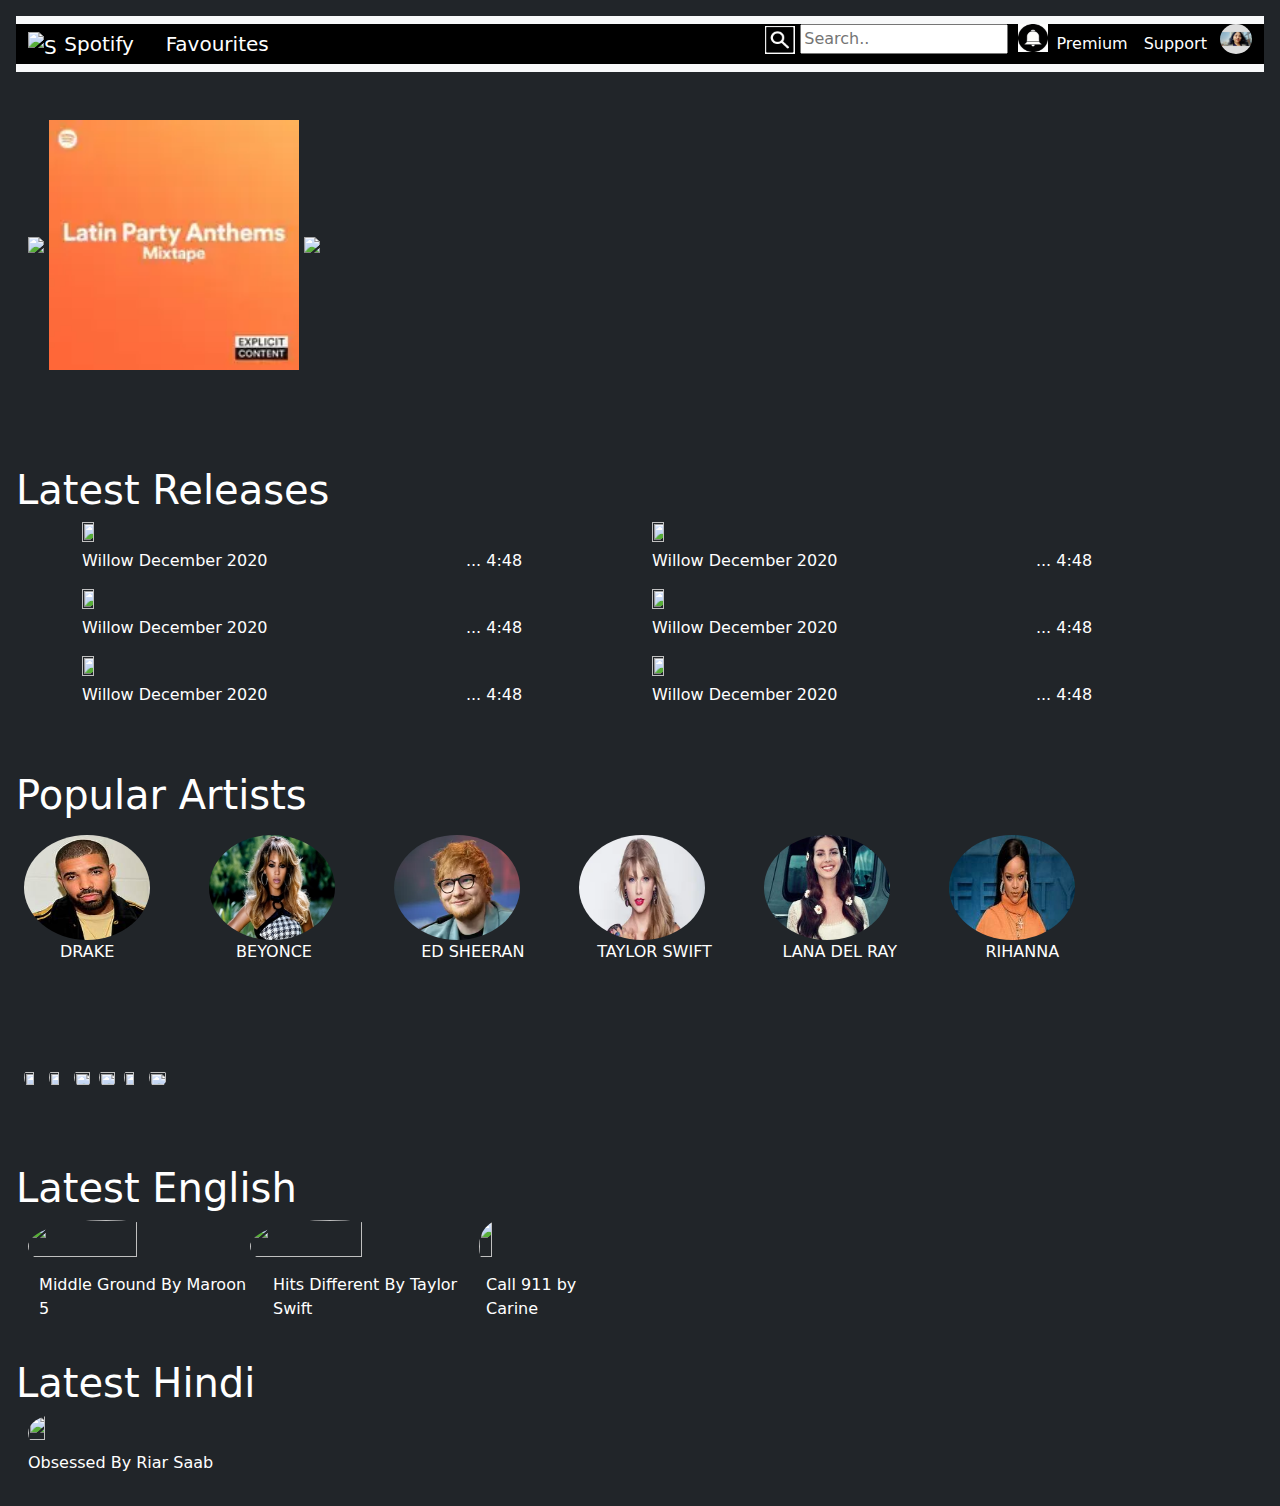
==== index.html @ f2449d85 "commit" ====
<!DOCTYPE html>
<html lang='en'>
<!-- Required meta tags -->
<meta charset='utf-8'/>
<meta http-equiv='S-UA-Compatible' content='IE-edge'/>
<meta name='viewport' content='width=device-width, initial-scale=1, shrink-to-fit=no'/>
<link rel='stylesheet' href='https://cdn.jsdelivr.net/npm/bootstrap@5.2.0-beta1/dist/css/bootstrap.min.css'/>
<link rel="stylesheet" href="style.css">
<title>Spotify by Kirtikaa</title>

</head>
<body class="p-3 mb-2 bg-dark text-white">
    <!-- create navbar which contain spotify icon premium support Download sign up and log in -->
    <nav class='navbar navbar-expand-lg navbar-light bg-light'>
        <div class='container-fluid bg-black  '>
            <a class='navbar-brand text-white' href='#'>
                <img src='https://www.freepnglogos.com/uploads/spotify-logo-png/file-spotify-logo-png-4.png' alt='Spotify' width='30' height='24' class='d-inline-block align-text-top'>
                Spotify&nbsp;&nbsp;&nbsp;&nbsp;&nbsp;Favourites 
            </a>
            <button class='navbar-toggler' type='button' data-bs-toggle='collapse' data-bs-target='#navbarNav' aria-controls='navbarNav' aria-expanded='false' aria-label='Toggle navigation'>
                <span class='navbar-toggler-icon'></span>
            </button>
            <div class='collapse navbar-collapse ' id='navbarNav'>
                <ul class='navbar-nav ms-auto'>
                    <li class='nav-item'>
                        <img src="./images/search.jpeg" width="30" height="28" style="position:relative;" alt="">
                        <input type="text" placeholder="Search.." name="search">&nbsp;&nbsp;
                    </li>
                    <img src="./images/bell.jpeg" width="30" height="28" style="position:relative;" alt="">
                    <li class='nav-item'>
                        <a class='nav-link active text-white' aria-current='page' href='#'>Premium</a>
                    </li>
                    <li class='nav-item'>
                        <a class='nav-link text-white' href='#'>Support</a>
                    </li>
                    &nbsp;
                    <img src="./images/WhatsApp Image 2022-11-20 at 4.52.06 PM.jpeg" width="32" height="30" class="rounded-circle" style="position:relative;" alt="">
                </ul>
            </div>
        </div>
    </nav>
    <br><br>
    <div class="container mx-0" >
        <img style="width: 250px;" src="https://tse1.mm.bing.net/th?id=OIP.CPfoEz643GUHJNwh3UAn-QHaHa&pid=Api&P=0&h=180 "/>
        <img style="width:250px;" src="./images/Latin-Party-Anthems-mixtape_250x.webp"/>
        <img style="width:250px;" src="https://tse2.mm.bing.net/th?id=OIP.tHaLxBy0sqSKXIUogWrr5gHaHa&pid=Api&P=0&h=180" />
      </div> <br><br><br><br>
    <h1>Latest Releases</h1>
      <div class="container">
        <div class="row">
          <div class="col" ><figure><img src="https://d24jnm9llkb1ub.cloudfront.net/icpn/00602435670843/00602435670843-cover-zoom.jpg" style= "width: 15%; height: 15% ;" alt=""><figcaption >Willow December 2020 &nbsp;&nbsp;&nbsp;&nbsp;&nbsp;&nbsp;&nbsp;&nbsp;&nbsp;&nbsp;&nbsp;&nbsp;&nbsp;&nbsp;&nbsp;&nbsp;&nbsp;&nbsp;&nbsp;&nbsp;&nbsp;&nbsp;&nbsp;&nbsp;&nbsp;&nbsp;&nbsp;&nbsp;&nbsp;&nbsp;&nbsp;&nbsp;&nbsp;&nbsp;&nbsp;&nbsp;&nbsp;&nbsp;... 4:48</figcaption></figure> </div>
          <div class="col" ><figure><img src="https://d24jnm9llkb1ub.cloudfront.net/icpn/00602435670843/00602435670843-cover-zoom.jpg" style= "width: 15%; height: 15% ;" alt=""><figcaption >Willow December 2020 &nbsp;&nbsp;&nbsp;&nbsp;&nbsp;&nbsp;&nbsp;&nbsp;&nbsp;&nbsp;&nbsp;&nbsp;&nbsp;&nbsp;&nbsp;&nbsp;&nbsp;&nbsp;&nbsp;&nbsp;&nbsp;&nbsp;&nbsp;&nbsp;&nbsp;&nbsp;&nbsp;&nbsp;&nbsp;&nbsp;&nbsp;&nbsp;&nbsp;&nbsp;&nbsp;&nbsp;&nbsp;&nbsp;... 4:48</figcaption></figure> </div>
          <div class="w-100"></div>
          <div class="col" ><figure><img src="https://d24jnm9llkb1ub.cloudfront.net/icpn/00602435670843/00602435670843-cover-zoom.jpg" style= "width: 15%; height: 15% ;" alt=""><figcaption >Willow December 2020 &nbsp;&nbsp;&nbsp;&nbsp;&nbsp;&nbsp;&nbsp;&nbsp;&nbsp;&nbsp;&nbsp;&nbsp;&nbsp;&nbsp;&nbsp;&nbsp;&nbsp;&nbsp;&nbsp;&nbsp;&nbsp;&nbsp;&nbsp;&nbsp;&nbsp;&nbsp;&nbsp;&nbsp;&nbsp;&nbsp;&nbsp;&nbsp;&nbsp;&nbsp;&nbsp;&nbsp;&nbsp;&nbsp;... 4:48</figcaption></figure> </div>
          <div class="col" ><figure><img src="https://d24jnm9llkb1ub.cloudfront.net/icpn/00602435670843/00602435670843-cover-zoom.jpg" style= "width: 15%; height: 15% ;" alt=""><figcaption >Willow December 2020 &nbsp;&nbsp;&nbsp;&nbsp;&nbsp;&nbsp;&nbsp;&nbsp;&nbsp;&nbsp;&nbsp;&nbsp;&nbsp;&nbsp;&nbsp;&nbsp;&nbsp;&nbsp;&nbsp;&nbsp;&nbsp;&nbsp;&nbsp;&nbsp;&nbsp;&nbsp;&nbsp;&nbsp;&nbsp;&nbsp;&nbsp;&nbsp;&nbsp;&nbsp;&nbsp;&nbsp;&nbsp;&nbsp;... 4:48</figcaption></figure> </div>
          <div class="w-100"></div>
          <div class="col" ><figure><img src="https://d24jnm9llkb1ub.cloudfront.net/icpn/00602435670843/00602435670843-cover-zoom.jpg" style= "width: 15%; height: 15% ;" alt=""><figcaption>Willow December 2020 &nbsp;&nbsp;&nbsp;&nbsp;&nbsp;&nbsp;&nbsp;&nbsp;&nbsp;&nbsp;&nbsp;&nbsp;&nbsp;&nbsp;&nbsp;&nbsp;&nbsp;&nbsp;&nbsp;&nbsp;&nbsp;&nbsp;&nbsp;&nbsp;&nbsp;&nbsp;&nbsp;&nbsp;&nbsp;&nbsp;&nbsp;&nbsp;&nbsp;&nbsp;&nbsp;&nbsp;&nbsp;&nbsp;... 4:48</figcaption></figure> </div>
          <div class="col" ><figure><img src="https://d24jnm9llkb1ub.cloudfront.net/icpn/00602435670843/00602435670843-cover-zoom.jpg" style= "width: 15%; height: 15% ;" alt=""><figcaption >Willow December 2020 &nbsp;&nbsp;&nbsp;&nbsp;&nbsp;&nbsp;&nbsp;&nbsp;&nbsp;&nbsp;&nbsp;&nbsp;&nbsp;&nbsp;&nbsp;&nbsp;&nbsp;&nbsp;&nbsp;&nbsp;&nbsp;&nbsp;&nbsp;&nbsp;&nbsp;&nbsp;&nbsp;&nbsp;&nbsp;&nbsp;&nbsp;&nbsp;&nbsp;&nbsp;&nbsp;&nbsp;&nbsp;&nbsp;... 4:48</figcaption></figure> </div>
        
        </div>
      </div>
      <br><br>
    <h1>Popular Artists</h1>
      <div class="container d-flex p-2 mx-0 ">
        <figure ><img src="./images/drake.jpeg" style= "width: 70%; height: 70%" class="rounded-circle" alt=""> <figcaption style="margin-left: 20%;" >DRAKE</figcaption></figure>&nbsp;
        <figure><img src="./images/Bey.jpg"style= "width: 70%; height: 70%" class="rounded-circle"alt=""><figcaption style="margin-left: 15%;">BEYONCE</figcaption></figure>&nbsp;
        <figure><img src="./images/Ed-Sheeran.webp" style= "width: 70%; height: 70%" class="rounded-circle"alt=""><figcaption style="margin-left: 15%;" >ED SHEERAN</figcaption></figure>&nbsp;
        <figure><img src="./images/TS.webp"style= "width: 70%; height: 70%" class="rounded-circle"alt=""><figcaption style="margin-left: 10%;" >TAYLOR SWIFT</figcaption></figure>&nbsp;
        <figure><img src="./images/LDR.jpg"style= "width: 70%; height: 70%" class="rounded-circle"alt=""><figcaption style="margin-left: 10%;" >LANA DEL RAY</figcaption></figure>&nbsp;
        <figure><img src="./images/rihanna.jpg" style= "width: 70%; height: 70%" class="rounded-circle"alt=""><figcaption style="margin-left: 20%;">RIHANNA</figcaption></figure>&nbsp;
     </div>
     <br><br>
     <div class="container d-flex p-2 mx-0 ">
        <figure ><img src="https://tse2.mm.bing.net/th?id=OIP.bP9tjMnV6cqe9Ru5S0F3tQHaHa&pid=Api&P=0&h=180" style= "width: 70%; height: 70%" class="rounded-circle" alt=""></figure>&nbsp;
        <figure><img src="https://tse4.mm.bing.net/th?id=OIP.42dEiSQPPtrOeto5EM0xTwHaHa&pid=Api&P=0&h=180"style= "width: 70%; height: 70%" class="rounded-circle"alt=""></figure>&nbsp;
        <figure><img src="https://tse2.mm.bing.net/th?id=OIP.zWXuwP0E6ByKqFTp5X7KAwHaLH&pid=Api&P=0&h=180" style= "width: 90%; height: 70%" class="rounded-circle"alt=""></figure>&nbsp;
        <figure><img src="https://tse1.mm.bing.net/th?id=OIP.LeWq7937bUZS8NWxz-9NTgHaKg&pid=Api&P=0&h=180"style= "width: 90%; height: 70%" class="rounded-circle"alt=""></figure>&nbsp;
        <figure><img src="https://tse1.mm.bing.net/th?id=OIP.FHpeHLOIXNjJZmA3ZzlOxAHaHa&pid=Api&P=0&h=180"style= "width: 70%; height: 70%" class="rounded-circle"alt=""></figure>&nbsp;
        <figure><img src="https://tse3.mm.bing.net/th?id=OIP.qPP-2sbWOKufXxoZJQM9xgHaLc&pid=Api&P=0&h=180" style= "width: 90%; height: 70%" class="rounded-circle"alt=""></figure>&nbsp;
     </div>
     <br><br>

     <h1>Latest English</h1>
     <div class="container d-flex justify-content-start mx-0">
        <figure ><img src="https://tse2.mm.bing.net/th?id=OIP.7BBD_U8CoXTaqwR-Em7wAgDwDw&pid=Api&P=0&h=180" style= "width: 70%; height: 70%" class="rounded-circle" alt=""> <figcaption style="margin-left: 5%;" >Middle Ground By Maroon 5</figcaption></figure>
        <figure><img src="https://tse3.mm.bing.net/th?id=OIP.Y6nZRjiCgEZw4x4pFL-thwHaHa&pid=Api&P=0&h=180"style= "width: 70%; height: 70%" class="rounded-circle"alt=""><figcaption style="margin-left: 10%;">Hits Different By Taylor Swift</figcaption></figure>
        <figure><img src="https://busic.net/_ld/220/21581729.jpg" style= "width: 30%; height: 70%" class="rounded-circle"alt=""><figcaption style="margin-left: 5%;" > Call 911 by Carine</figcaption></figure>
     </div>
     <br><br>
     <h1>Latest Hindi</h1>
     <div class="container d-flex justify-content-start mx-0">
       
        <figure ><img src="https://pagalworld.com.sc/datadbs/thumb/sft31/15232_4.jpg" style= "width: 30%; height: 70%" class="rounded-circle" alt=""> <figcaption style="margin-left: 0;" >Obsessed By Riar Saab</figcaption></figure>
     </div>
    
</body>
</html>
---- style.css ----

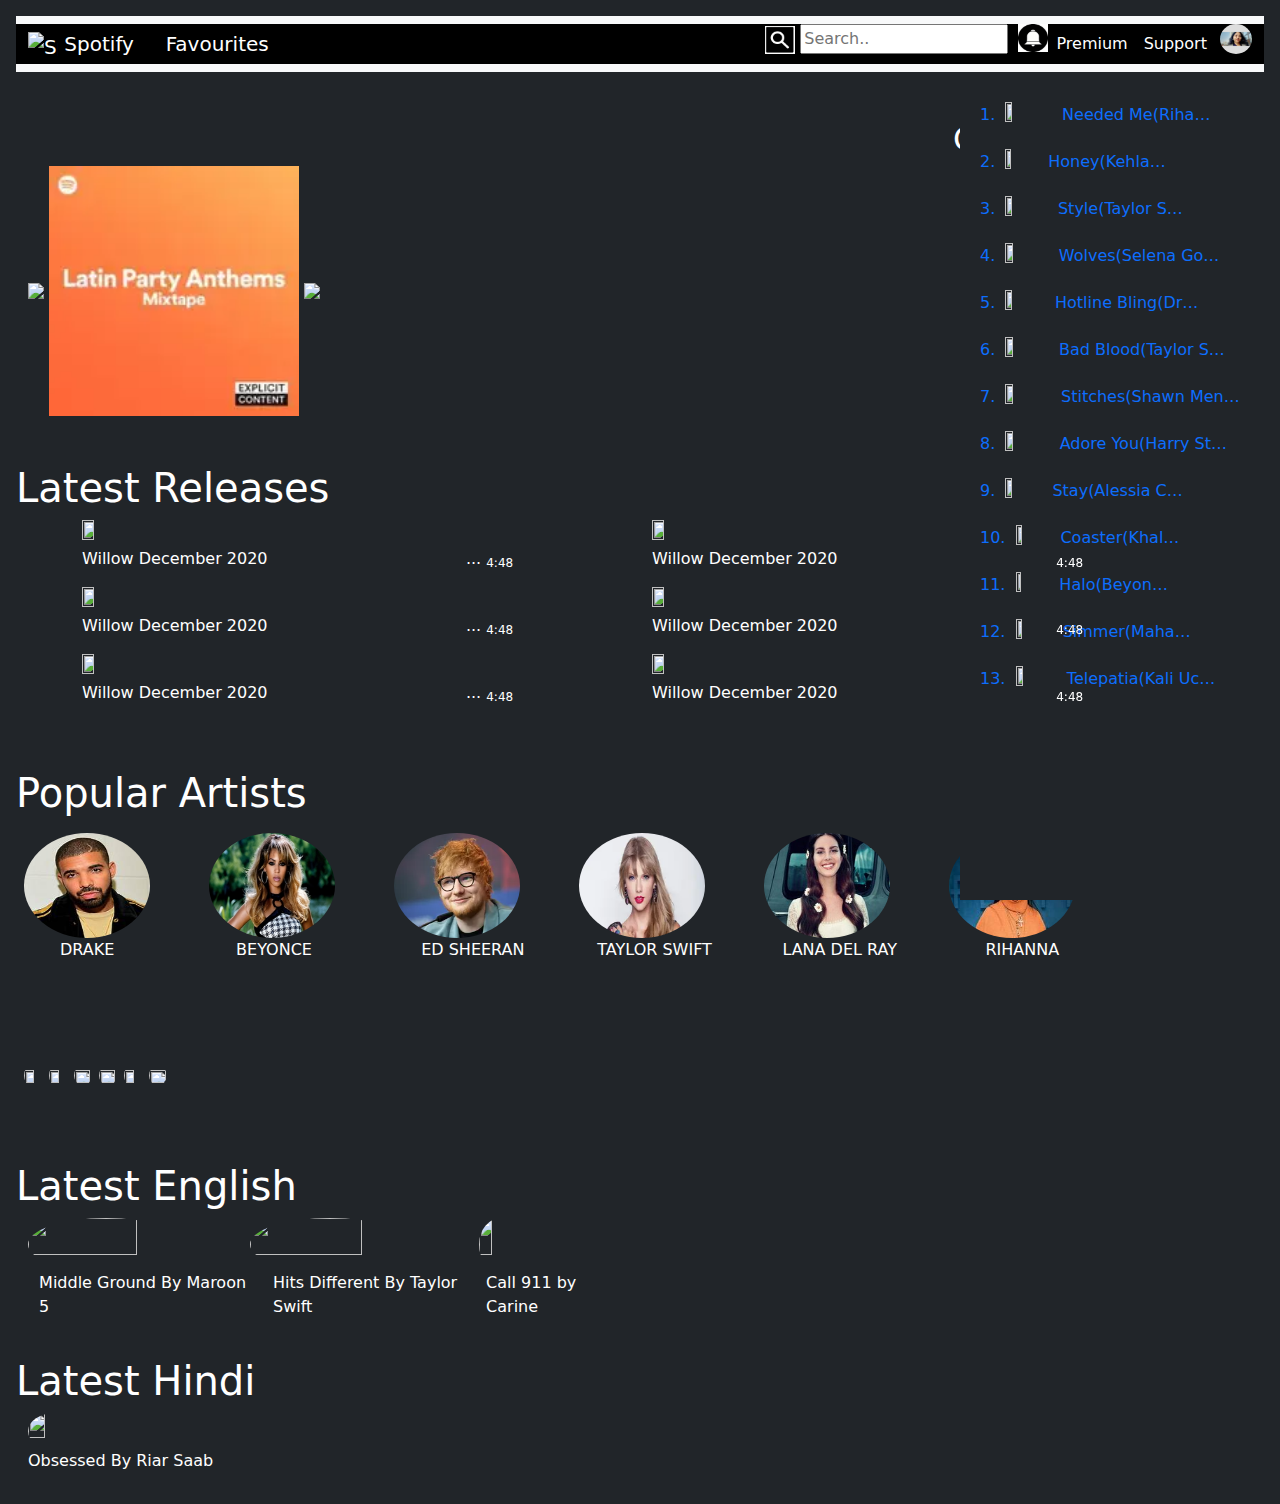
==== commit f6b578ed: "commit" ====
--- a/index.html
+++ b/index.html
@@ -10,6 +10,7 @@
 
 </head>
 <body class="p-3 mb-2 bg-dark text-white">
+  <script src="https://kit.fontawesome.com/b7ce93b3a3.js" crossorigin="anonymous"></script>
     <!-- create navbar which contain spotify icon premium support Download sign up and log in -->
     <nav class='navbar navbar-expand-lg navbar-light bg-light'>
         <div class='container-fluid bg-black  '>
@@ -40,22 +41,84 @@
         </div>
     </nav>
     <br><br>
-    <div class="container mx-0" >
-        <img style="width: 250px;" src="https://tse1.mm.bing.net/th?id=OIP.CPfoEz643GUHJNwh3UAn-QHaHa&pid=Api&P=0&h=180 "/>
+  <h2>Queue:</h2>
+  <div class="sidebar overflow-scroll">
+    <!-- Sidebar -->
+    <ul class="nav nav-pills flex-column mb-sm-auto mb-0 align-items-start" id="menu">
+      <li class="nav-item">
+          <a href="#" class="nav-link text-truncate">
+              <i class="fs-5 bi-house"></i><span class="ms-1 d-none d-sm-inline">1.&nbsp;&nbsp;<img src="https://tse4.mm.bing.net/th?id=OIP.oexB27e2-I9c-HF20PI8xAHaHa&pid=Api&P=0&h=180" style= "width: 17%; height: 17%;">&nbsp;&nbsp; Needed Me(Rihanna)&nbsp;&nbsp;<i class="fa-regular fa-heart" style="color: #ffffff;"></i></span>
+          </a>
+      </li>
+      <li>
+          <a href="#submenu1" data-bs-toggle="collapse" class="nav-link text-truncate">
+              <i class="fs-5 bi-speedometer2"></i><span class="ms-1 d-none d-sm-inline">2.&nbsp;&nbsp;<img src="https://tse4.mm.bing.net/th?id=OIP.oexB27e2-I9c-HF20PI8xAHaHa&pid=Api&P=0&h=180" style= "width: 17%; height: 17%;">&nbsp;&nbsp;Honey(Kehlani)&nbsp;&nbsp;<i class="fa-regular fa-heart" style="color: #ffffff;"></i></span> </a>
+      </li>
+      <li>
+          <a href="#" class="nav-link text-truncate">
+              <i class="fs-5 bi-table"></i><span class="ms-1 d-none d-sm-inline">3.&nbsp;&nbsp;<img src="https://tse4.mm.bing.net/th?id=OIP.oexB27e2-I9c-HF20PI8xAHaHa&pid=Api&P=0&h=180" style= "width: 17%; height: 17%;">&nbsp;&nbsp; Style(Taylor Swift)&nbsp;&nbsp;<i class="fa-regular fa-heart" style="color: #ffffff;"></i></span></a>
+      </li>
+      <li>
+          <a href="#" class="nav-link text-truncate">
+              <i class="fs-5 bi-grid"></i><span class="ms-1 d-none d-sm-inline">4.&nbsp;&nbsp;<img src="https://tse4.mm.bing.net/th?id=OIP.oexB27e2-I9c-HF20PI8xAHaHa&pid=Api&P=0&h=180" style= "width: 17%; height: 17%;">&nbsp;&nbsp;Wolves(Selena Gomez)&nbsp;&nbsp;<i class="fa-regular fa-heart" style="color: #ffffff;"></i></span></a>
+      </li>
+      <li>
+          <a href="#" class="nav-link text-truncate">
+              <i class="fs-5 bi-people"></i><span class="ms-1 d-none d-sm-inline">5.&nbsp;&nbsp;<img src="https://tse4.mm.bing.net/th?id=OIP.oexB27e2-I9c-HF20PI8xAHaHa&pid=Api&P=0&h=180" style= "width: 17%; height: 17%;">&nbsp;&nbsp;Hotline Bling(Drake)&nbsp;&nbsp;<i class="fa-regular fa-heart" style="color: #ffffff;"></i></span> </a>
+      </li>
+      <li>
+        <a href="#" class="nav-link text-truncate">
+            <i class="fs-5 bi-people"></i><span class="ms-1 d-none d-sm-inline">6.&nbsp;&nbsp;<img src="https://tse4.mm.bing.net/th?id=OIP.oexB27e2-I9c-HF20PI8xAHaHa&pid=Api&P=0&h=180" style= "width: 17%; height: 17%;">&nbsp;&nbsp;Bad Blood(Taylor Swift)&nbsp;&nbsp;<i class="fa-regular fa-heart" style="color: #ffffff;"></i></span> </a>
+    </li>
+    <li>
+      <a href="#" class="nav-link text-truncate">
+          <i class="fs-5 bi-people"></i><span class="ms-1 d-none d-sm-inline">7.&nbsp;&nbsp;<img src="https://tse4.mm.bing.net/th?id=OIP.oexB27e2-I9c-HF20PI8xAHaHa&pid=Api&P=0&h=180" style= "width: 17%; height: 17%;">&nbsp;&nbsp;Stitches(Shawn Mendes)&nbsp;&nbsp;<i class="fa-regular fa-heart" style="color: #ffffff;"></i></span> </a>
+  </li>
+  <li>
+    <a href="#" class="nav-link text-truncate">
+        <i class="fs-5 bi-people"></i><span class="ms-1 d-none d-sm-inline">8.&nbsp;&nbsp;<img src="https://tse4.mm.bing.net/th?id=OIP.oexB27e2-I9c-HF20PI8xAHaHa&pid=Api&P=0&h=180" style= "width: 17%; height: 17%;">&nbsp;&nbsp;Adore You(Harry Styles)&nbsp;&nbsp;<i class="fa-regular fa-heart" style="color: #ffffff;"></i></span> </a>
+</li>
+<li>
+  <a href="#" class="nav-link text-truncate">
+      <i class="fs-5 bi-people"></i><span class="ms-1 d-none d-sm-inline">9.&nbsp;&nbsp;<img src="https://tse4.mm.bing.net/th?id=OIP.oexB27e2-I9c-HF20PI8xAHaHa&pid=Api&P=0&h=180" style= "width: 17%; height: 17%;">&nbsp;&nbsp;Stay(Alessia Cara)&nbsp;&nbsp;<i class="fa-regular fa-heart" style="color: #ffffff;"></i></span> </a>
+</li>
+<li>
+  <a href="#" class="nav-link text-truncate">
+      <i class="fs-5 bi-people"></i><span class="ms-1 d-none d-sm-inline">10.&nbsp;&nbsp;<img src="https://tse4.mm.bing.net/th?id=OIP.oexB27e2-I9c-HF20PI8xAHaHa&pid=Api&P=0&h=180" style= "width: 17%; height: 17%;">&nbsp;&nbsp;Coaster(Khalid)&nbsp;&nbsp;<i class="fa-regular fa-heart" style="color: #ffffff;"></i></span> </a>
+</li>
+<li>
+  <a href="#" class="nav-link text-truncate">
+      <i class="fs-5 bi-people"></i><span class="ms-1 d-none d-sm-inline">11.&nbsp;&nbsp;<img src="https://tse4.mm.bing.net/th?id=OIP.oexB27e2-I9c-HF20PI8xAHaHa&pid=Api&P=0&h=180" style= "width: 17%; height: 17%;">&nbsp;&nbsp;Halo(Beyonce)&nbsp;&nbsp;<i class="fa-regular fa-heart" style="color: #ffffff;"></i></span> </a>
+</li>
+<li>
+  <a href="#" class="nav-link text-truncate">
+      <i class="fs-5 bi-people"></i><span class="ms-1 d-none d-sm-inline">12.&nbsp;&nbsp;<img src="https://tse4.mm.bing.net/th?id=OIP.oexB27e2-I9c-HF20PI8xAHaHa&pid=Api&P=0&h=180" style= "width: 17%; height: 17%;">&nbsp;&nbsp;Simmer(Mahalia)&nbsp;&nbsp;<i class="fa-regular fa-heart" style="color: #ffffff;"></i></span> </a>
+</li>
+<li>
+  <a href="#" class="nav-link text-truncate">
+      <i class="fs-5 bi-people"></i><span class="ms-1 d-none d-sm-inline">13.&nbsp;&nbsp;<img src="https://tse4.mm.bing.net/th?id=OIP.oexB27e2-I9c-HF20PI8xAHaHa&pid=Api&P=0&h=180" style= "width: 17%; height: 17%;">&nbsp;&nbsp;Telepatia(Kali Uchis)&nbsp;&nbsp;<i class="fa-regular fa-heart" style="color: #ffffff;"></i></span> </a>
+</li>
+  </ul>
+  </div>
+
+  
+   
+    <div class="container mx-0"  >
+        <img style="width: 250px;"src="https://tse1.mm.bing.net/th?id=OIP.CPfoEz643GUHJNwh3UAn-QHaHa&pid=Api&P=0&h=180 "/>
         <img style="width:250px;" src="./images/Latin-Party-Anthems-mixtape_250x.webp"/>
-        <img style="width:250px;" src="https://tse2.mm.bing.net/th?id=OIP.tHaLxBy0sqSKXIUogWrr5gHaHa&pid=Api&P=0&h=180" />
-      </div> <br><br><br><br>
+        <img style="width:250px;" src="https://tse2.mm.bing.net/th?id=OIP.tHaLxBy0sqSKXIUogWrr5gHaHa&pid=Api&P=0&h=180"/>
+      </div> <br><br>
     <h1>Latest Releases</h1>
       <div class="container">
         <div class="row">
-          <div class="col" ><figure><img src="https://d24jnm9llkb1ub.cloudfront.net/icpn/00602435670843/00602435670843-cover-zoom.jpg" style= "width: 15%; height: 15% ;" alt=""><figcaption >Willow December 2020 &nbsp;&nbsp;&nbsp;&nbsp;&nbsp;&nbsp;&nbsp;&nbsp;&nbsp;&nbsp;&nbsp;&nbsp;&nbsp;&nbsp;&nbsp;&nbsp;&nbsp;&nbsp;&nbsp;&nbsp;&nbsp;&nbsp;&nbsp;&nbsp;&nbsp;&nbsp;&nbsp;&nbsp;&nbsp;&nbsp;&nbsp;&nbsp;&nbsp;&nbsp;&nbsp;&nbsp;&nbsp;&nbsp;... 4:48</figcaption></figure> </div>
-          <div class="col" ><figure><img src="https://d24jnm9llkb1ub.cloudfront.net/icpn/00602435670843/00602435670843-cover-zoom.jpg" style= "width: 15%; height: 15% ;" alt=""><figcaption >Willow December 2020 &nbsp;&nbsp;&nbsp;&nbsp;&nbsp;&nbsp;&nbsp;&nbsp;&nbsp;&nbsp;&nbsp;&nbsp;&nbsp;&nbsp;&nbsp;&nbsp;&nbsp;&nbsp;&nbsp;&nbsp;&nbsp;&nbsp;&nbsp;&nbsp;&nbsp;&nbsp;&nbsp;&nbsp;&nbsp;&nbsp;&nbsp;&nbsp;&nbsp;&nbsp;&nbsp;&nbsp;&nbsp;&nbsp;... 4:48</figcaption></figure> </div>
+          <div class="col" ><figure><img src="https://d24jnm9llkb1ub.cloudfront.net/icpn/00602435670843/00602435670843-cover-zoom.jpg" style= "width: 15%; height: 15% ;" alt=""><figcaption >Willow December 2020 &nbsp;&nbsp;&nbsp;&nbsp;&nbsp;&nbsp;&nbsp;&nbsp;&nbsp;&nbsp;&nbsp;&nbsp;&nbsp;&nbsp;&nbsp;&nbsp;&nbsp;&nbsp;&nbsp;&nbsp;&nbsp;&nbsp;&nbsp;&nbsp;&nbsp;&nbsp;&nbsp;&nbsp;&nbsp;&nbsp;&nbsp;&nbsp;&nbsp;&nbsp;&nbsp;&nbsp;&nbsp;&nbsp;... <sub>4:48</sub> </figcaption></figure> </div>
+          <div class="col" ><figure><img src="https://d24jnm9llkb1ub.cloudfront.net/icpn/00602435670843/00602435670843-cover-zoom.jpg" style= "width: 15%; height: 15% ;" alt=""><figcaption >Willow December 2020 &nbsp;&nbsp;&nbsp;&nbsp;&nbsp;&nbsp;&nbsp;&nbsp;&nbsp;&nbsp;&nbsp;&nbsp;&nbsp;&nbsp;&nbsp;&nbsp;&nbsp;&nbsp;&nbsp;&nbsp;&nbsp;&nbsp;&nbsp;&nbsp;&nbsp;&nbsp;&nbsp;&nbsp;&nbsp;&nbsp;&nbsp;&nbsp;&nbsp;&nbsp;&nbsp;&nbsp;&nbsp;&nbsp;... <sub>4:48</sub></figcaption></figure> </div>
           <div class="w-100"></div>
-          <div class="col" ><figure><img src="https://d24jnm9llkb1ub.cloudfront.net/icpn/00602435670843/00602435670843-cover-zoom.jpg" style= "width: 15%; height: 15% ;" alt=""><figcaption >Willow December 2020 &nbsp;&nbsp;&nbsp;&nbsp;&nbsp;&nbsp;&nbsp;&nbsp;&nbsp;&nbsp;&nbsp;&nbsp;&nbsp;&nbsp;&nbsp;&nbsp;&nbsp;&nbsp;&nbsp;&nbsp;&nbsp;&nbsp;&nbsp;&nbsp;&nbsp;&nbsp;&nbsp;&nbsp;&nbsp;&nbsp;&nbsp;&nbsp;&nbsp;&nbsp;&nbsp;&nbsp;&nbsp;&nbsp;... 4:48</figcaption></figure> </div>
-          <div class="col" ><figure><img src="https://d24jnm9llkb1ub.cloudfront.net/icpn/00602435670843/00602435670843-cover-zoom.jpg" style= "width: 15%; height: 15% ;" alt=""><figcaption >Willow December 2020 &nbsp;&nbsp;&nbsp;&nbsp;&nbsp;&nbsp;&nbsp;&nbsp;&nbsp;&nbsp;&nbsp;&nbsp;&nbsp;&nbsp;&nbsp;&nbsp;&nbsp;&nbsp;&nbsp;&nbsp;&nbsp;&nbsp;&nbsp;&nbsp;&nbsp;&nbsp;&nbsp;&nbsp;&nbsp;&nbsp;&nbsp;&nbsp;&nbsp;&nbsp;&nbsp;&nbsp;&nbsp;&nbsp;... 4:48</figcaption></figure> </div>
+          <div class="col" ><figure><img src="https://d24jnm9llkb1ub.cloudfront.net/icpn/00602435670843/00602435670843-cover-zoom.jpg" style= "width: 15%; height: 15% ;" alt=""><figcaption >Willow December 2020 &nbsp;&nbsp;&nbsp;&nbsp;&nbsp;&nbsp;&nbsp;&nbsp;&nbsp;&nbsp;&nbsp;&nbsp;&nbsp;&nbsp;&nbsp;&nbsp;&nbsp;&nbsp;&nbsp;&nbsp;&nbsp;&nbsp;&nbsp;&nbsp;&nbsp;&nbsp;&nbsp;&nbsp;&nbsp;&nbsp;&nbsp;&nbsp;&nbsp;&nbsp;&nbsp;&nbsp;&nbsp;&nbsp;... <sub>4:48</sub></figcaption></figure> </div>
+          <div class="col" ><figure><img src="https://d24jnm9llkb1ub.cloudfront.net/icpn/00602435670843/00602435670843-cover-zoom.jpg" style= "width: 15%; height: 15% ;" alt=""><figcaption >Willow December 2020 &nbsp;&nbsp;&nbsp;&nbsp;&nbsp;&nbsp;&nbsp;&nbsp;&nbsp;&nbsp;&nbsp;&nbsp;&nbsp;&nbsp;&nbsp;&nbsp;&nbsp;&nbsp;&nbsp;&nbsp;&nbsp;&nbsp;&nbsp;&nbsp;&nbsp;&nbsp;&nbsp;&nbsp;&nbsp;&nbsp;&nbsp;&nbsp;&nbsp;&nbsp;&nbsp;&nbsp;&nbsp;&nbsp;... <sub>4:48</sub></figcaption></figure> </div>
           <div class="w-100"></div>
-          <div class="col" ><figure><img src="https://d24jnm9llkb1ub.cloudfront.net/icpn/00602435670843/00602435670843-cover-zoom.jpg" style= "width: 15%; height: 15% ;" alt=""><figcaption>Willow December 2020 &nbsp;&nbsp;&nbsp;&nbsp;&nbsp;&nbsp;&nbsp;&nbsp;&nbsp;&nbsp;&nbsp;&nbsp;&nbsp;&nbsp;&nbsp;&nbsp;&nbsp;&nbsp;&nbsp;&nbsp;&nbsp;&nbsp;&nbsp;&nbsp;&nbsp;&nbsp;&nbsp;&nbsp;&nbsp;&nbsp;&nbsp;&nbsp;&nbsp;&nbsp;&nbsp;&nbsp;&nbsp;&nbsp;... 4:48</figcaption></figure> </div>
-          <div class="col" ><figure><img src="https://d24jnm9llkb1ub.cloudfront.net/icpn/00602435670843/00602435670843-cover-zoom.jpg" style= "width: 15%; height: 15% ;" alt=""><figcaption >Willow December 2020 &nbsp;&nbsp;&nbsp;&nbsp;&nbsp;&nbsp;&nbsp;&nbsp;&nbsp;&nbsp;&nbsp;&nbsp;&nbsp;&nbsp;&nbsp;&nbsp;&nbsp;&nbsp;&nbsp;&nbsp;&nbsp;&nbsp;&nbsp;&nbsp;&nbsp;&nbsp;&nbsp;&nbsp;&nbsp;&nbsp;&nbsp;&nbsp;&nbsp;&nbsp;&nbsp;&nbsp;&nbsp;&nbsp;... 4:48</figcaption></figure> </div>
+          <div class="col" ><figure><img src="https://d24jnm9llkb1ub.cloudfront.net/icpn/00602435670843/00602435670843-cover-zoom.jpg" style= "width: 15%; height: 15% ;" alt=""><figcaption>Willow December 2020 &nbsp;&nbsp;&nbsp;&nbsp;&nbsp;&nbsp;&nbsp;&nbsp;&nbsp;&nbsp;&nbsp;&nbsp;&nbsp;&nbsp;&nbsp;&nbsp;&nbsp;&nbsp;&nbsp;&nbsp;&nbsp;&nbsp;&nbsp;&nbsp;&nbsp;&nbsp;&nbsp;&nbsp;&nbsp;&nbsp;&nbsp;&nbsp;&nbsp;&nbsp;&nbsp;&nbsp;&nbsp;&nbsp;... <sub>4:48</sub></figcaption></figure> </div>
+          <div class="col" ><figure><img src="https://d24jnm9llkb1ub.cloudfront.net/icpn/00602435670843/00602435670843-cover-zoom.jpg" style= "width: 15%; height: 15% ;" alt=""><figcaption >Willow December 2020 &nbsp;&nbsp;&nbsp;&nbsp;&nbsp;&nbsp;&nbsp;&nbsp;&nbsp;&nbsp;&nbsp;&nbsp;&nbsp;&nbsp;&nbsp;&nbsp;&nbsp;&nbsp;&nbsp;&nbsp;&nbsp;&nbsp;&nbsp;&nbsp;&nbsp;&nbsp;&nbsp;&nbsp;&nbsp;&nbsp;&nbsp;&nbsp;&nbsp;&nbsp;&nbsp;&nbsp;&nbsp;&nbsp;... <sub>4:48</sub></figcaption></figure> </div>
         
         </div>
       </div>
@@ -92,6 +155,8 @@
        
         <figure ><img src="https://pagalworld.com.sc/datadbs/thumb/sft31/15232_4.jpg" style= "width: 30%; height: 70%" class="rounded-circle" alt=""> <figcaption style="margin-left: 0;" >Obsessed By Riar Saab</figcaption></figure>
      </div>
-    
+     <script src="https://cdn.jsdelivr.net/npm/bootstrap@5.0.0-alpha1/dist/js/bootstrap.bundle.min.js"></script>
+
+  
 </body>
 </html>   --- a/style.css
+++ b/style.css
@@ -1,2 +1,22 @@
+.sidebar {
+    position: fixed;
+    top: 10%;
+    bottom: 0;
+    right: 0;
+    background-color:#212529; 
+    padding: 0;
+    width:320px;
+    
+  }
 
+  h2{
+   display: flex;
+   justify-content: flex-end;
+   padding-right: 195px;
+  }
+  
+  .container:hover{
+        transform: scale(1.1);
+      }
 
+  